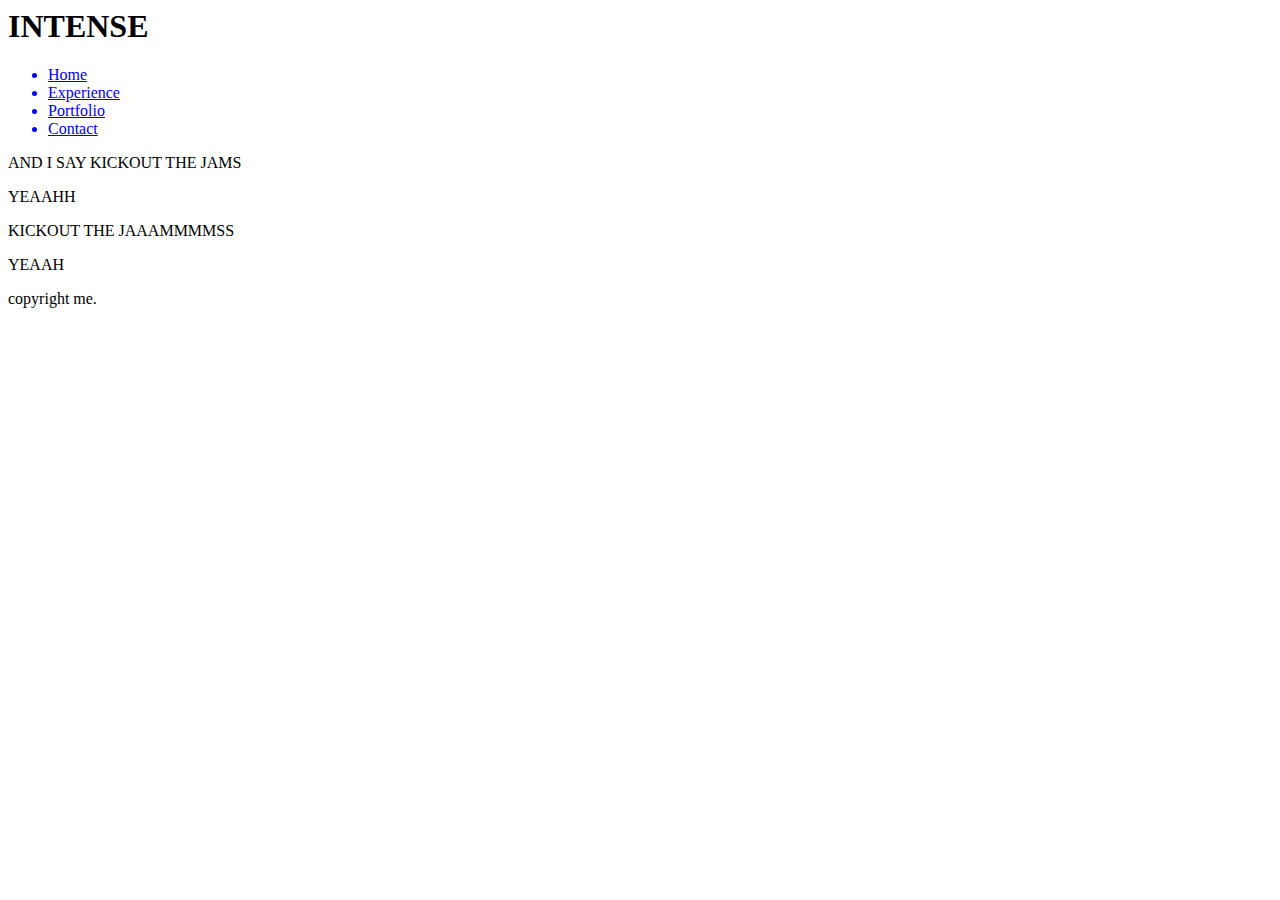
==== index.html @ 3657417d "Update index.html" ====
<!--- DOCTYPE html --->
<html>
<head>
<title>WAW</title>
</head>

<body>
<h1>INTENSE</h1>
<div id ="container">

  <div id="nav">
  
    <ul>
    
      <a href="#pres"><li class="nav-li">Home</li></a>
      <a href="#exp"><li class="nav-li">Experience</li></a>
      <a href="#port"><li class="nav-li">Portfolio</li></a>
      <a href="#cont"><li class="nav-li">Contact</li></a>
      
    
    </ul>
  
  </div>
<!---nav's all over so leave some space, that's what happens with fixed positioning--->
  <div id="content">
  
    <div id="pres">
    
      <div class="text-box"><p>AND I SAY KICKOUT THE JAMS</p></div>
    
    </div>
    
    <div id="exp">
    
      <div class="text-box"><p>YEAAHH</p></div>
    
    </div>
    
    <div id="port">
    
      <div class="text-box"><p>KICKOUT THE JAAAMMMMSS</p></div>
    
    </div>
    
    <div id="cont">
    
      <div class="text-box"><p>YEAAH</p></div>
    
    </div>
  
  </div>
  
  <div id="footer">
  
    <p>copyright me.</p>
  
  </div>

</div>
</body>
</html>
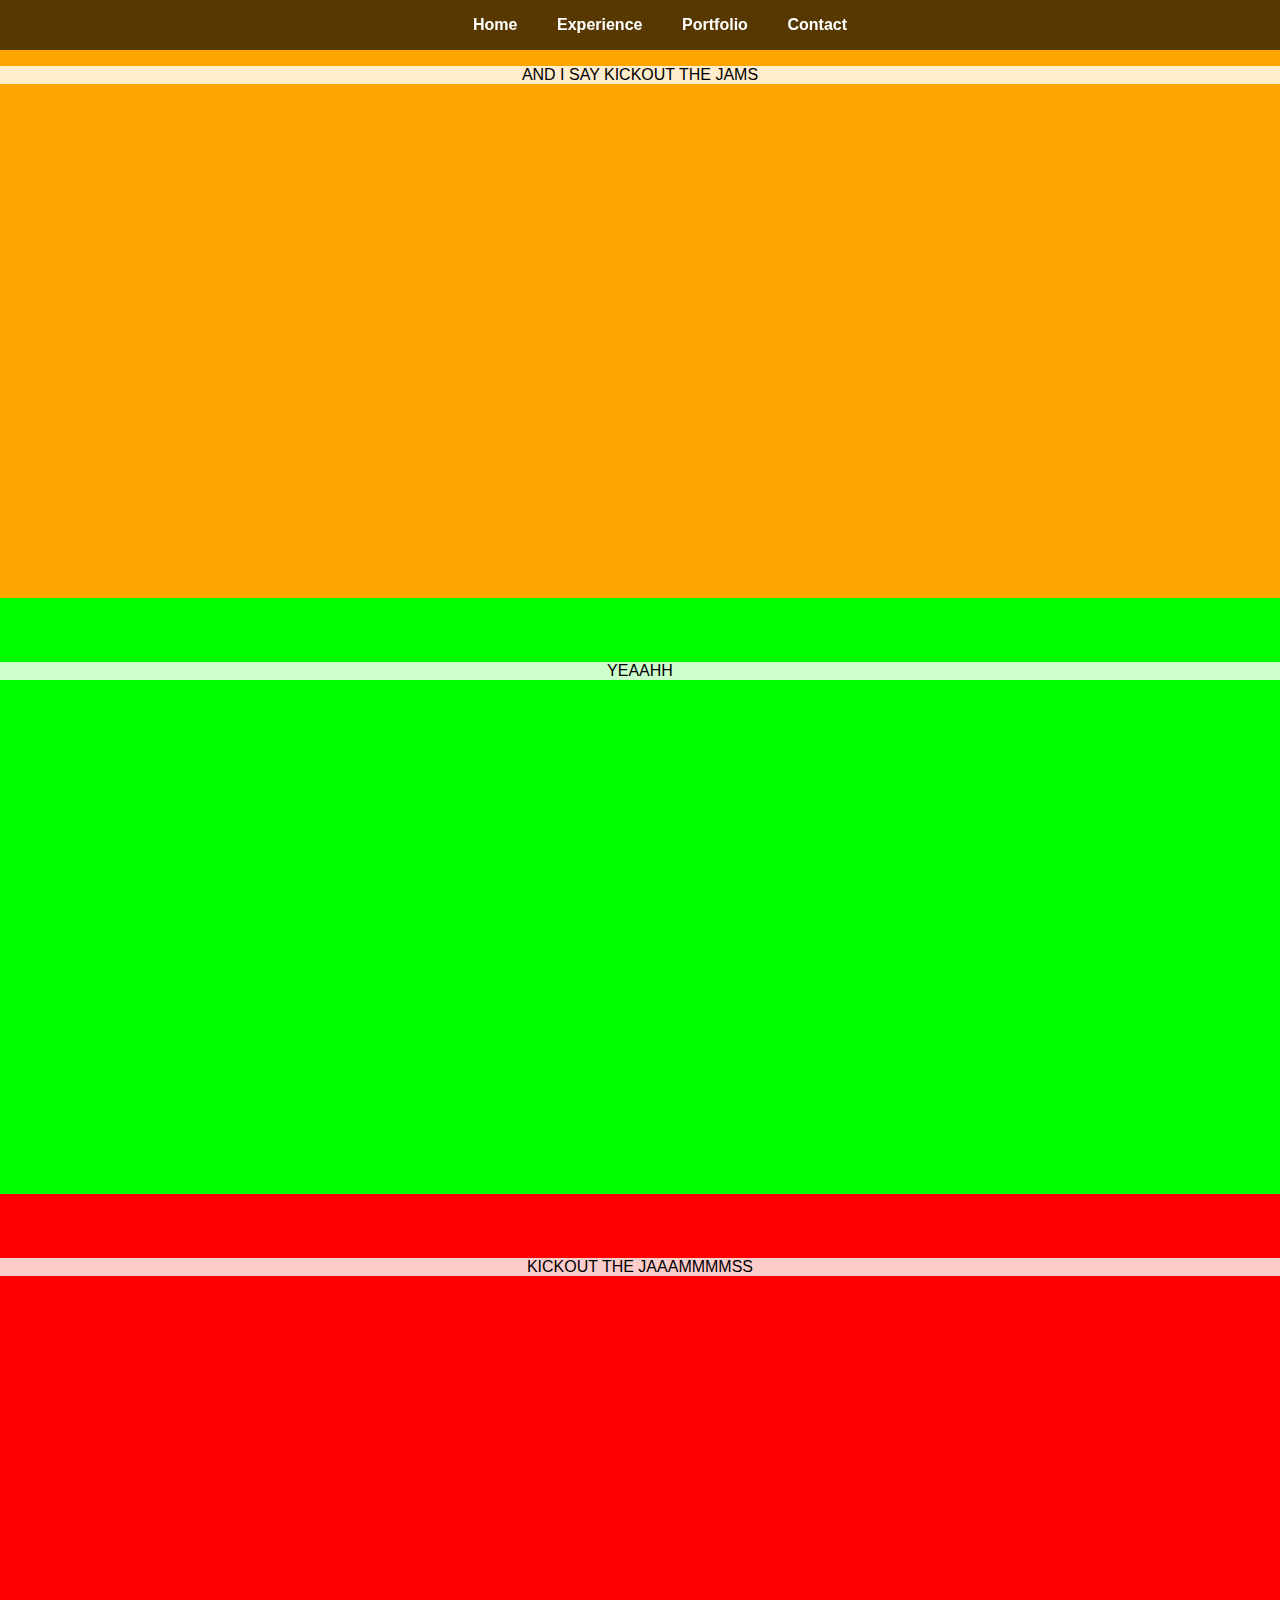
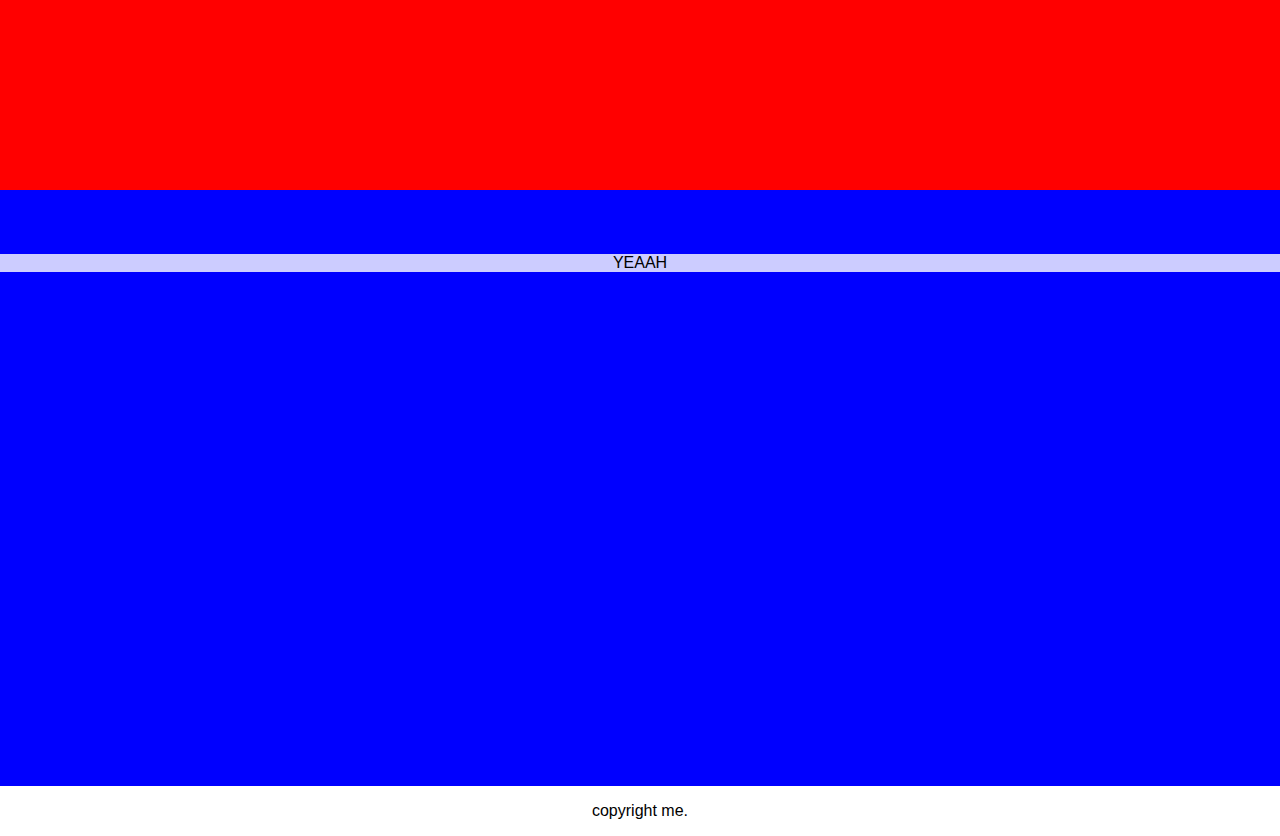
==== commit 488c51b2: "Update index.html" ====
--- a/index.html
+++ b/index.html
@@ -2,10 +2,12 @@
 <html>
 <head>
 <title>WAW</title>
+<link rel="stylesheet" type="text/css" href="style.css">
+<script src="jquery.min.js"></script>
+<script src="script.js"></script>
 </head>
 
 <body>
-<h1>INTENSE</h1>
 <div id ="container">
 
   <div id="nav">
--- a/style.css
+++ b/style.css
@@ -0,0 +1,72 @@
+@keyframes opac{
+  from{opacity:0} to{opacity:1}
+}
+.anim-opacity{ 
+  -webkit-animation: opac 1.5s;
+  animation: opac 1.5s;
+}
+body {
+  margin: 0;
+  text-align: center;
+  font-family: sans-serif;
+  animation: opac 1.5s;
+}
+#container {
+  width: 100%;
+  height: auto;
+}
+#nav {
+  position: fixed;
+  margin-top: 0px;
+  width: 100%;
+  height: auto;
+  color: white;
+  font-weight: bold;
+  background: rgba(0, 0, 0, 0.66);
+  z-index: 10;
+}
+#nav a {
+  color: white;
+  text-decoration: none;
+  transition: background 0.2s;
+}
+#nav a:hover, nav a:focus {
+  text-decoration: underline;
+  background: black;
+}
+# nav a:active {
+  transition: 1s;
+}
+ul{}
+.nav-li {
+  display: inline;
+  padding: 1.1em;
+}
+/******TEST BEGIN**********/
+#pres, #exp, #port, #cont {
+  padding: 3em 0;
+  width: 100%;
+  height: 500px;
+}
+#pres {
+  background: orange;
+}
+#exp {
+  background: #00FF00;
+}
+#port {
+  background: red;
+}
+#cont {
+  background: blue;
+}
+/*********TEST END***********/
+
+.text-box {
+  margin: auto;
+  width: auto;
+  background: rgba(255, 255, 255, 0.8);
+}
+.text-box p {
+  margin: none;
+}
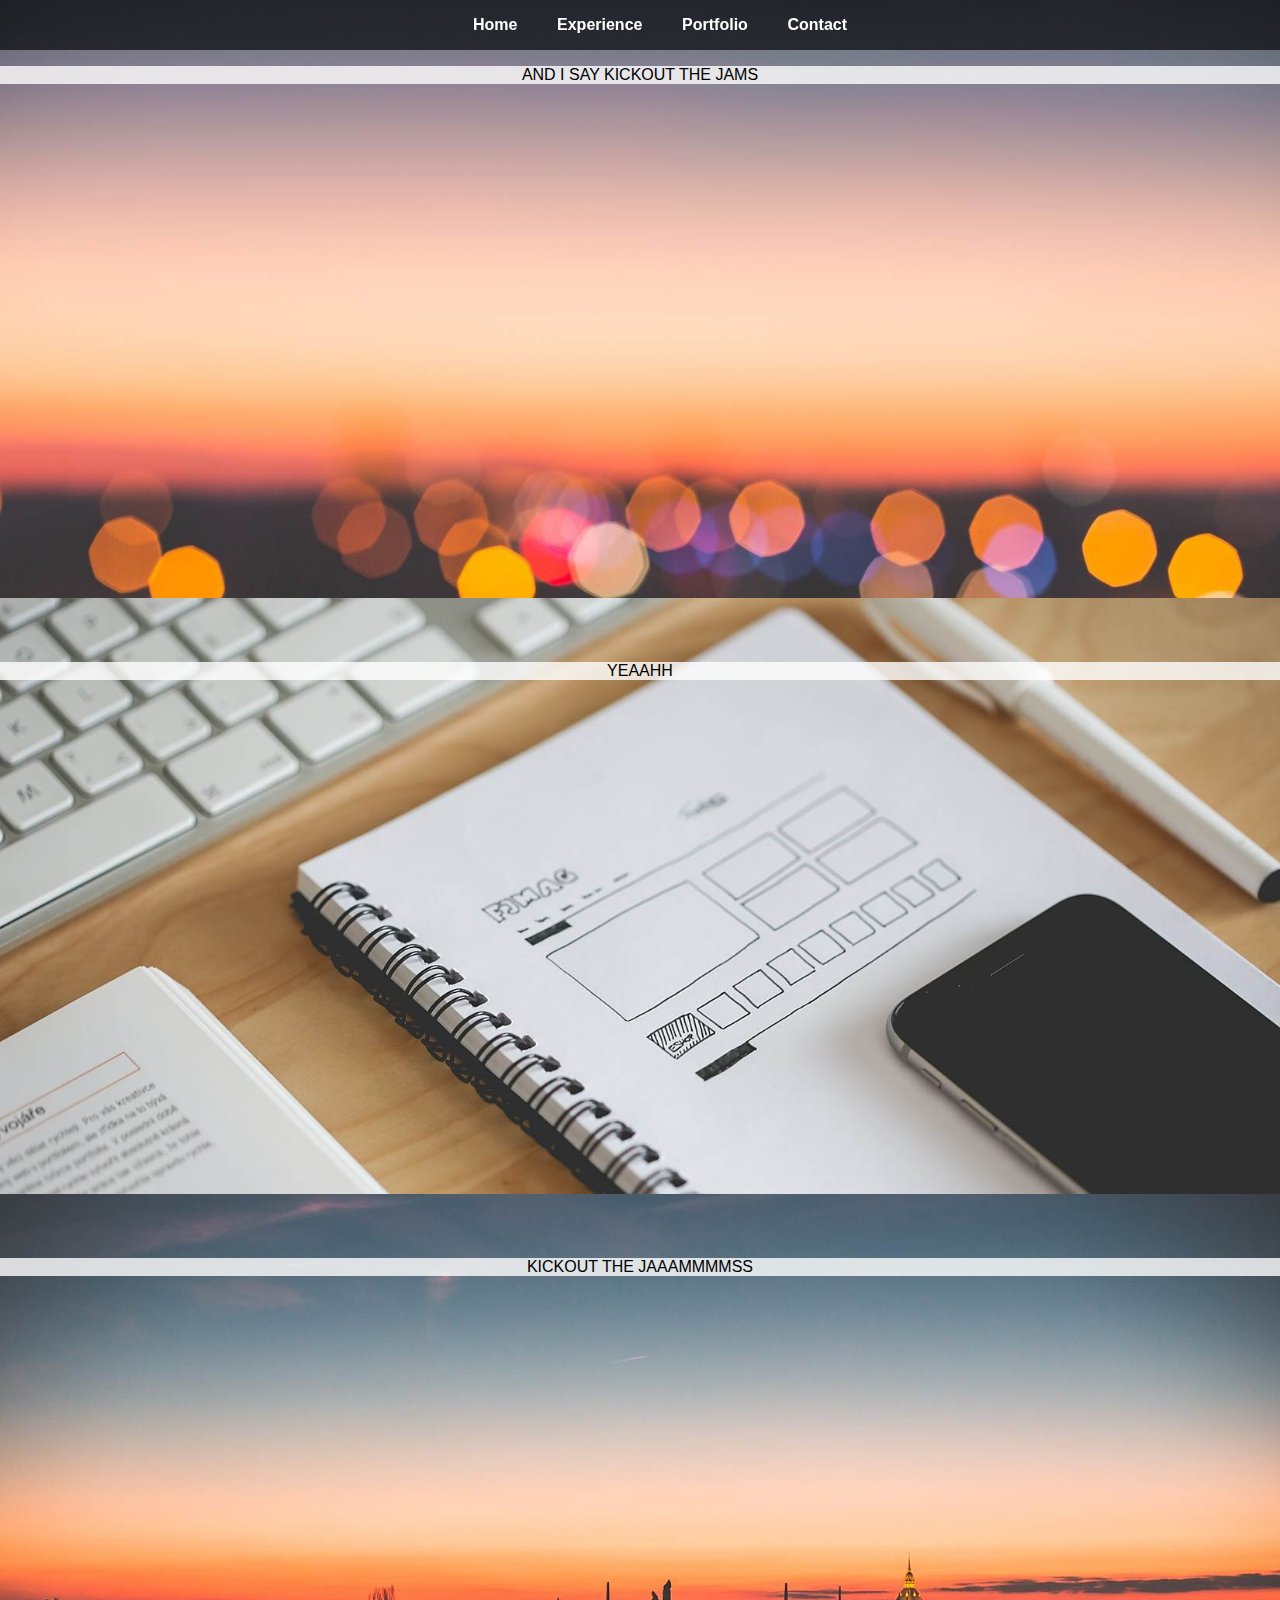
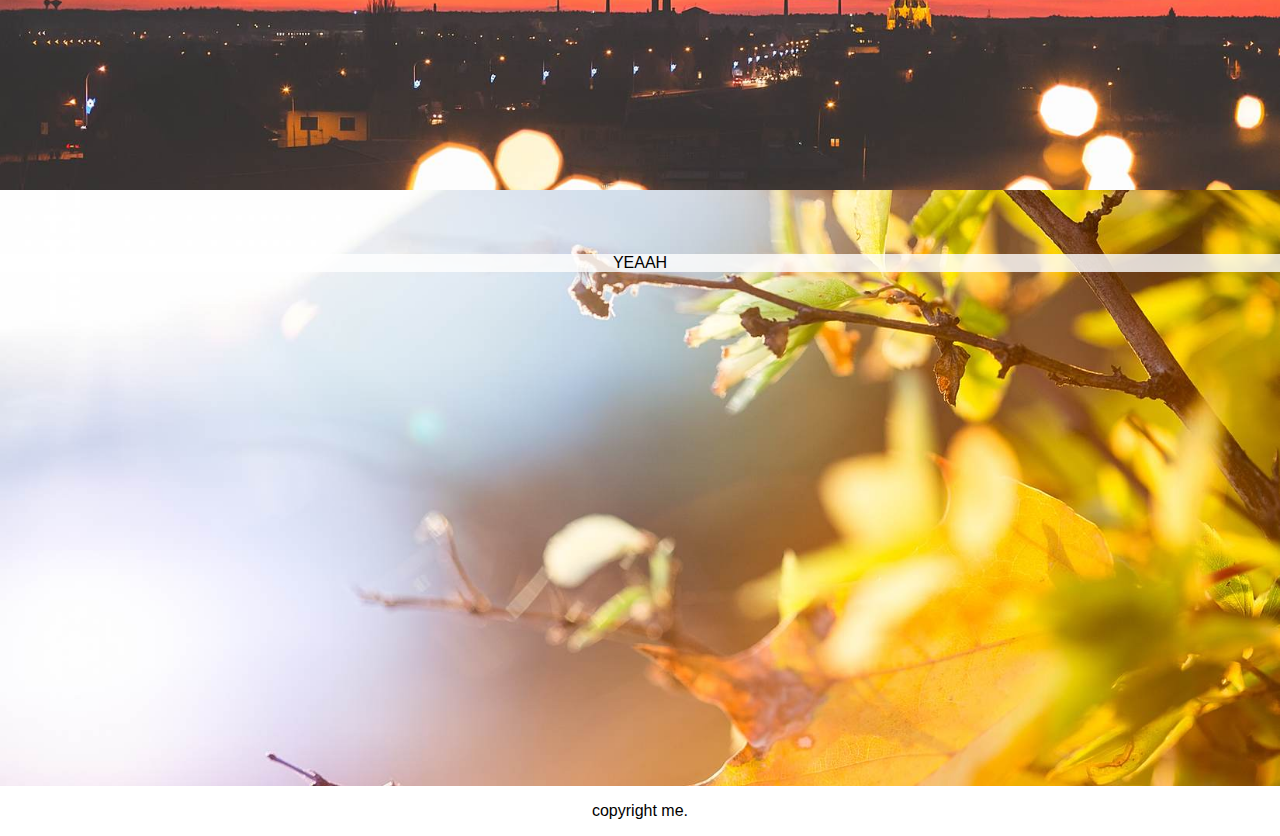
==== commit 3fb94e58: "Update index.html" ====
--- a/index.html
+++ b/index.html
@@ -1,7 +1,7 @@
-<!--- DOCTYPE html --->
+<!-- DOCTYPE html -->
 <html>
 <head>
-<title>WAW</title>
+<title>WAW funny when you don't have a favicon</title>
 <link rel="stylesheet" type="text/css" href="style.css">
 <script src="jquery.min.js"></script>
 <script src="script.js"></script>
@@ -23,7 +23,7 @@
     </ul>
   
   </div>
-<!---nav's all over so leave some space, that's what happens with fixed positioning--->
+<!--funky (and not by the way it smells)-->
   <div id="content">
   
     <div id="pres">
--- a/style.css
+++ b/style.css
@@ -9,9 +9,10 @@
   margin: 0;
   text-align: center;
   font-family: sans-serif;
-  animation: opac 1.5s;
+  /*animation: opac 1.5s;*/
 }
 #container {
+  margin: 0;
   width: 100%;
   height: auto;
 }
@@ -49,24 +50,31 @@
   height: 500px;
 }
 #pres {
-  background: orange;
+  background-image: url("pres.jpg");
+  background-size: cover;
+  background-color: #000000;
 }
 #exp {
-  background: #00FF00;
+  background-image: url("about.jpg");
+  background-size: cover;
+  background-color: #FFFFFF;
 }
 #port {
-  background: red;
+  background-image: url("port.jpg");
+  background-size: cover;
+  background-color: #000000;
 }
 #cont {
-  background: blue;
+  background-image: url("contact.jpg");
+  background-size: cover;
+  background-color: #FFFFFF;
 }
 /*********TEST END***********/
 
 .text-box {
-  margin: auto;
-  width: auto;
+  /*margin: auto;
+  width: auto;*/
   background: rgba(255, 255, 255, 0.8);
 }
 .text-box p {
-  margin: none;
 }
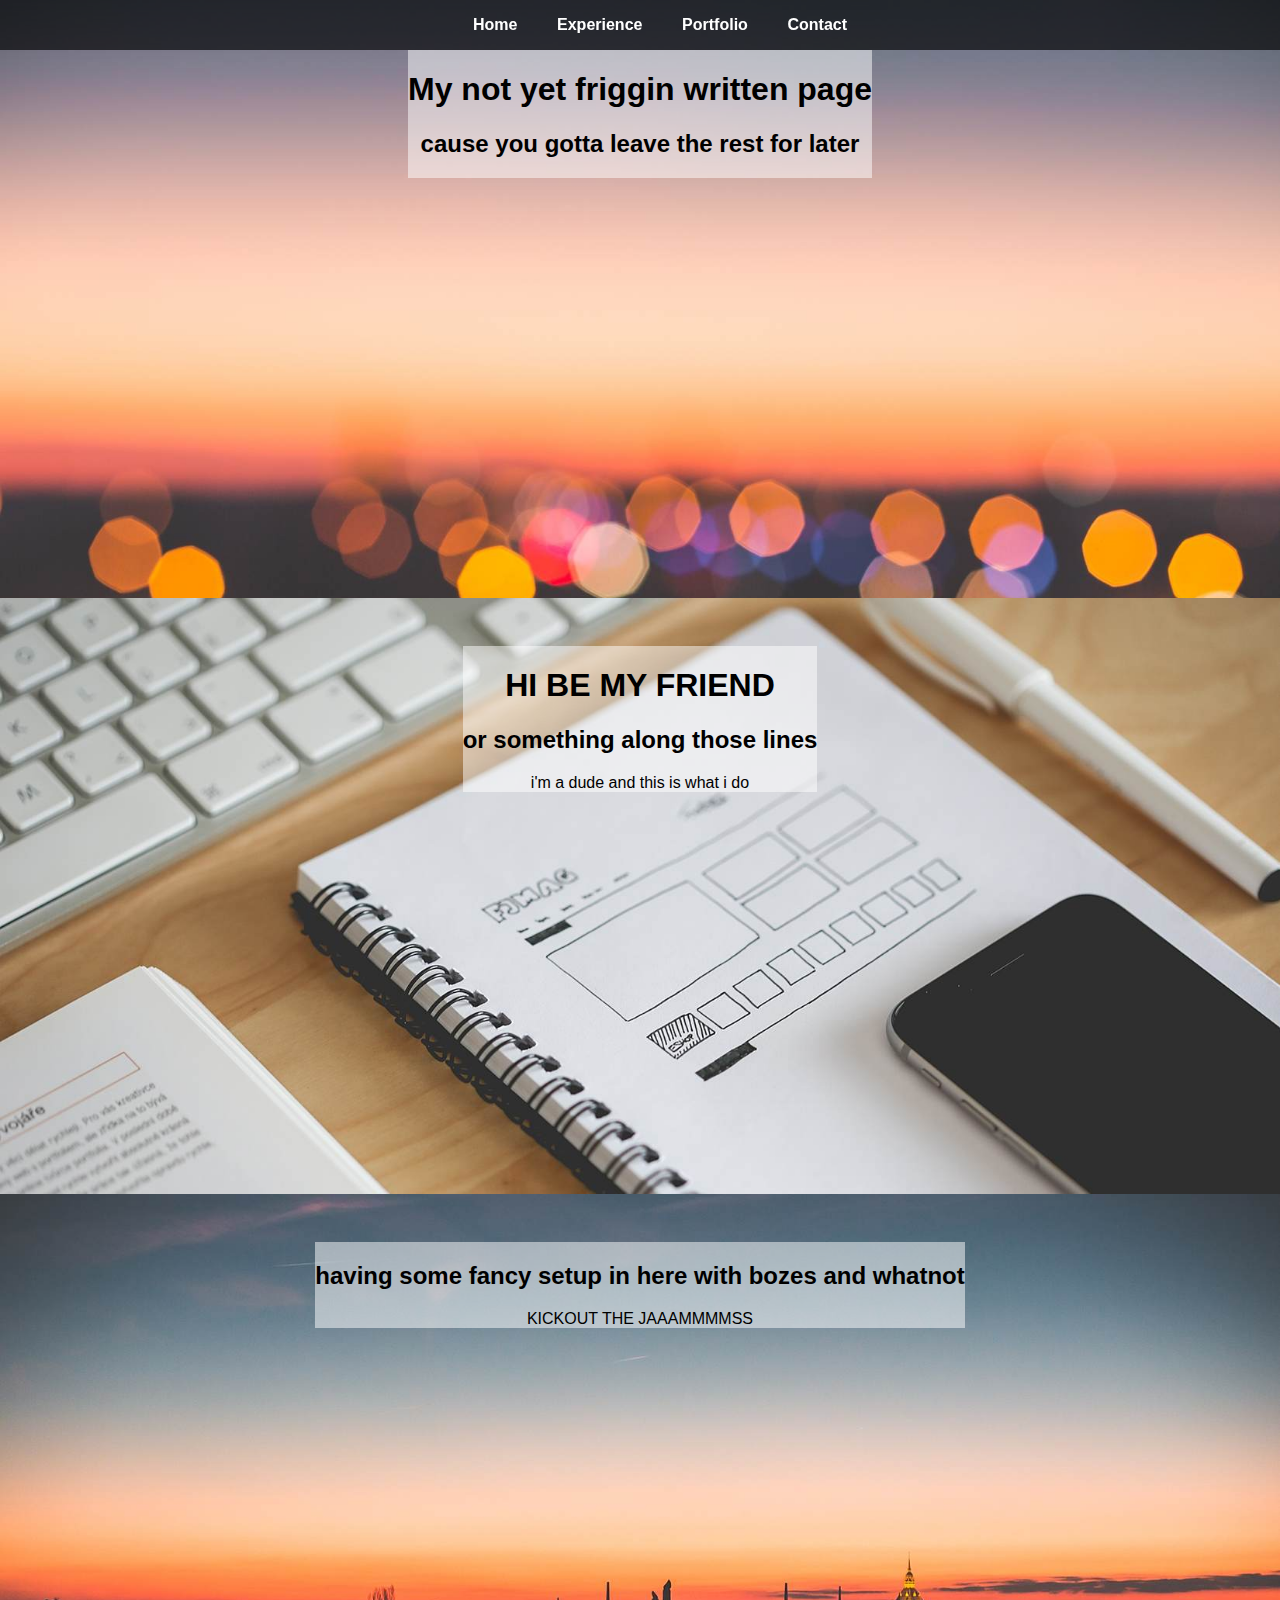
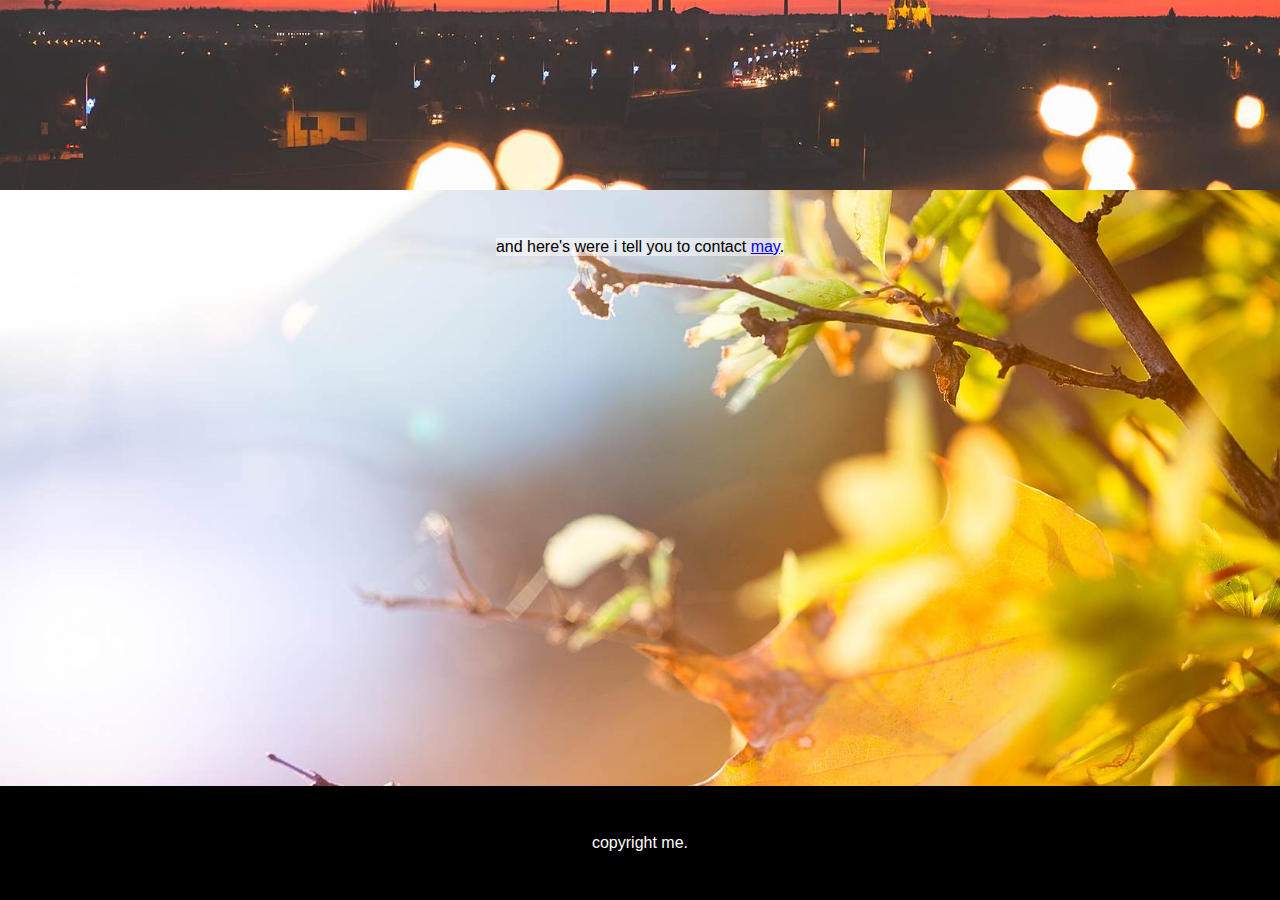
==== commit 0f4e936b: "Update index.html" ====
--- a/index.html
+++ b/index.html
@@ -28,25 +28,25 @@
   
     <div id="pres">
     
-      <div class="text-box"><p>AND I SAY KICKOUT THE JAMS</p></div>
+      <div class="text-box"><h1>My not yet friggin written page</h1><h2>cause you gotta leave the rest for later</h2></div>
     
     </div>
     
     <div id="exp">
     
-      <div class="text-box"><p>YEAAHH</p></div>
+      <div class="text-box"><h1>HI BE MY FRIEND</h1><h2>or something along those lines</h2><p>i'm a dude and this is what i do</p></div>
     
     </div>
     
     <div id="port">
     
-      <div class="text-box"><p>KICKOUT THE JAAAMMMMSS</p></div>
+      <div class="text-box"><h2>having some fancy setup in here with bozes and whatnot</h2><p>KICKOUT THE JAAAMMMMSS</p></div>
     
     </div>
     
     <div id="cont">
     
-      <div class="text-box"><p>YEAAH</p></div>
+      <div class="text-box"><p>and here's were i tell you to contact <a href="mailto:I guess I said May, not me">may</a>.</p></div>
     
     </div>
   
--- a/style.css
+++ b/style.css
@@ -6,11 +6,16 @@
   animation: opac 1.5s;
 }
 body {
-  margin: 0;
+  margin: 0px;
   text-align: center;
   font-family: sans-serif;
   /*animation: opac 1.5s;*/
 }
+
+p {
+  padding: 0px;
+}
+
 #container {
   margin: 0;
   width: 100%;
@@ -34,6 +39,7 @@
 #nav a:hover, nav a:focus {
   text-decoration: underline;
   background: black;
+  color: #FF7E00;
 }
 # nav a:active {
   transition: 1s;
@@ -71,10 +77,22 @@
 }
 /*********TEST END***********/
 
+.bbb {
+  color: white;
+  background: rgba(0, 0, 0, 0.5);
+}
+
 .text-box {
-  /*margin: auto;
-  width: auto;*/
-  background: rgba(255, 255, 255, 0.8);
+  display: inline-block;
+  background: rgba(255, 255, 255, 0.5);
 }
 .text-box p {
+  margin: 0px;
+  padding: 0px;
 }
+
+#footer { /*lazy fast setup*/
+  color: white;
+  background: black;
+  padding: 2.5%;
+}
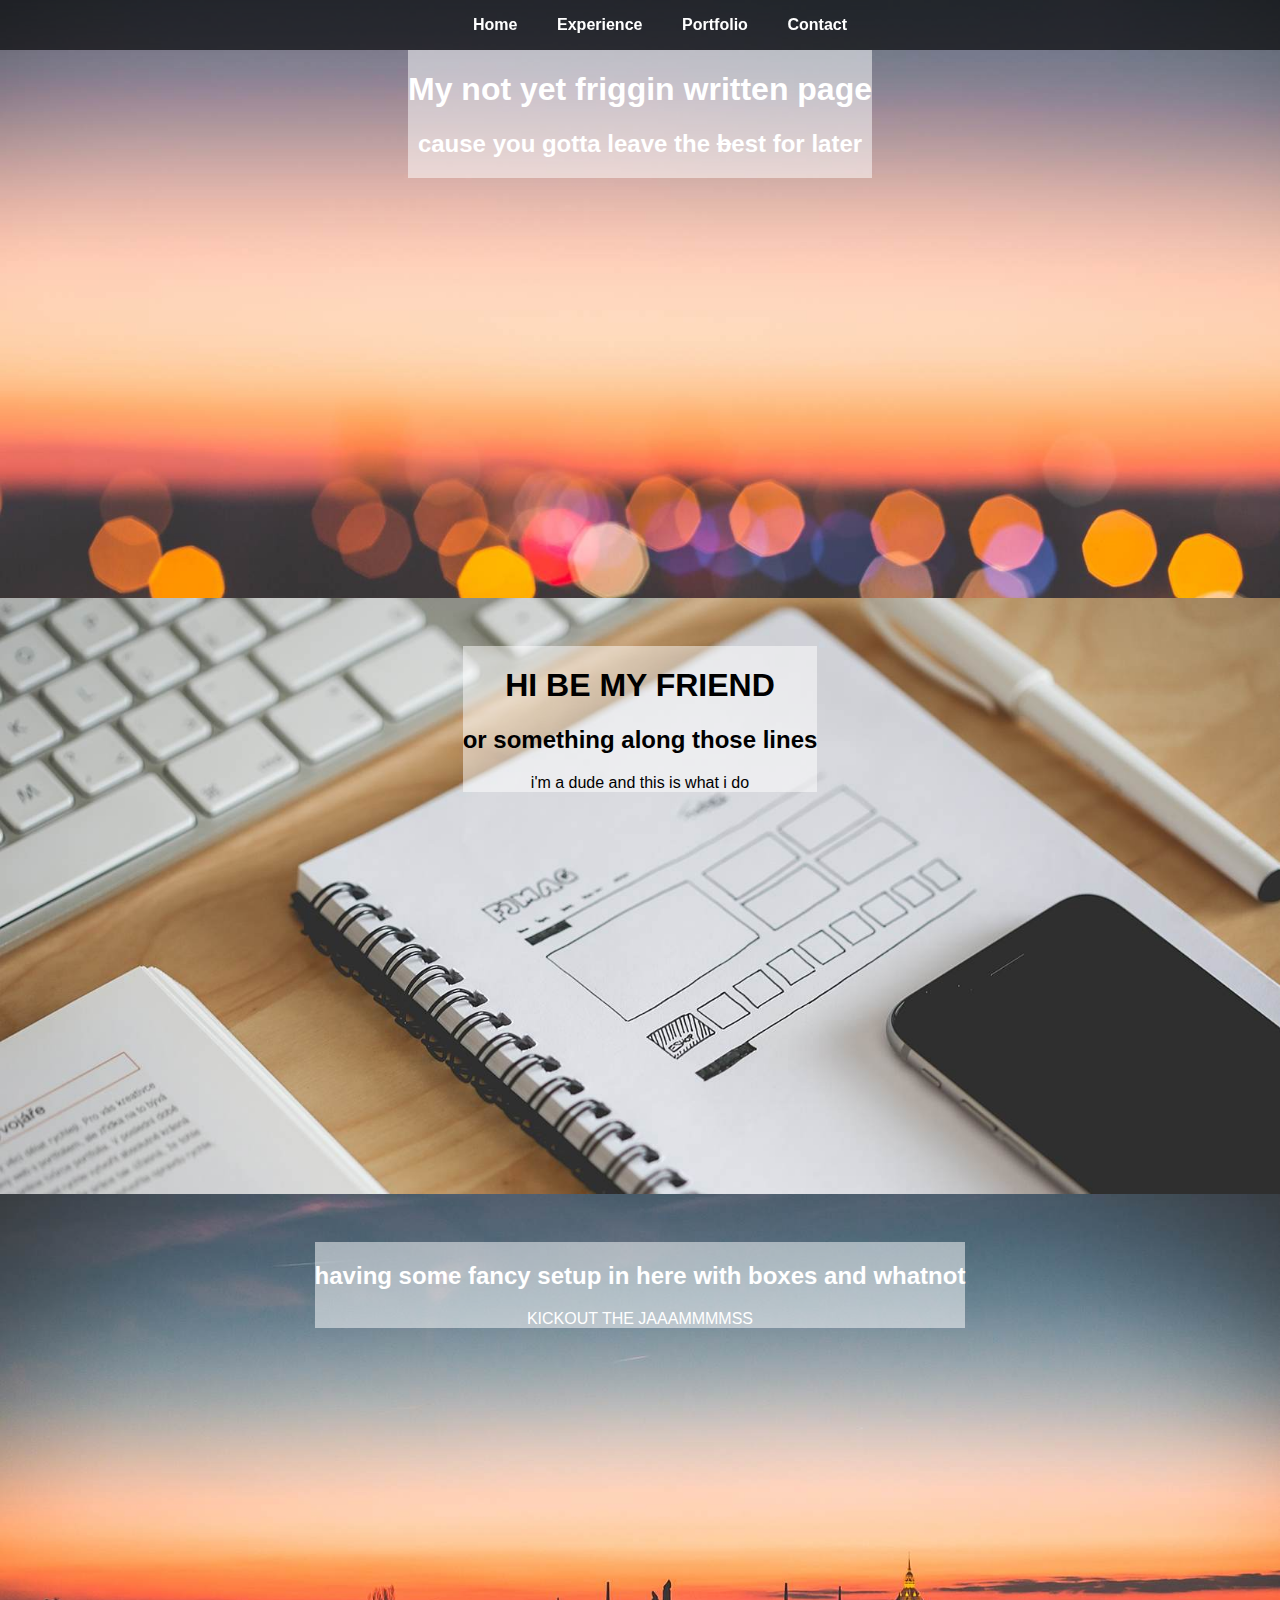
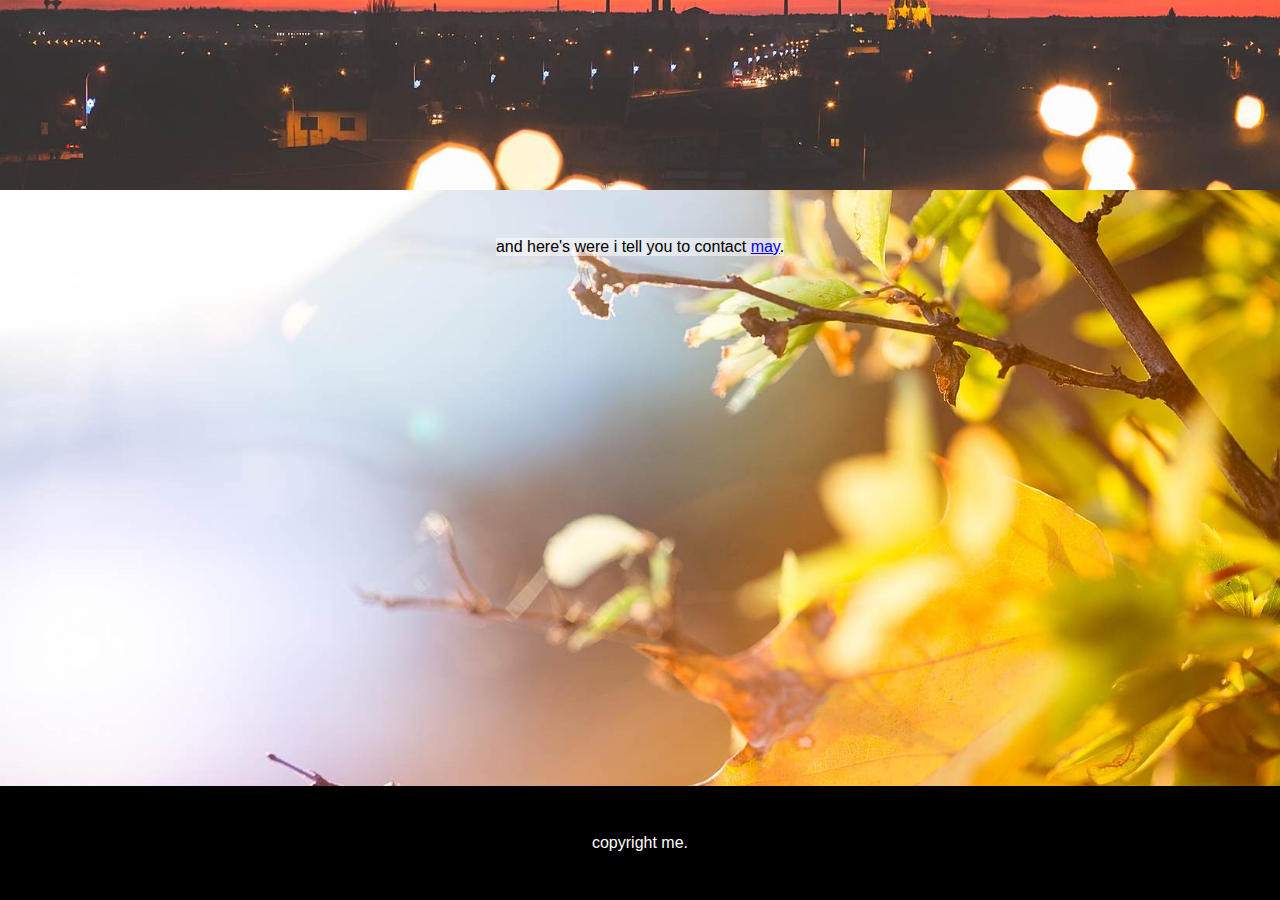
==== commit ac56f5aa: "Update index.html" ====
--- a/index.html
+++ b/index.html
@@ -28,7 +28,7 @@
   
     <div id="pres">
     
-      <div class="text-box"><h1>My not yet friggin written page</h1><h2>cause you gotta leave the rest for later</h2></div>
+      <div class="text-box bbb"><h1>My not yet friggin written page</h1><h2>cause you gotta leave the <s>b</s>est for later</h2></div>
     
     </div>
     
@@ -40,7 +40,7 @@
     
     <div id="port">
     
-      <div class="text-box"><h2>having some fancy setup in here with bozes and whatnot</h2><p>KICKOUT THE JAAAMMMMSS</p></div>
+      <div class="text-box bbb"><h2>having some fancy setup in here with boxes and whatnot</h2><p>KICKOUT THE JAAAMMMMSS</p></div>
     
     </div>
     
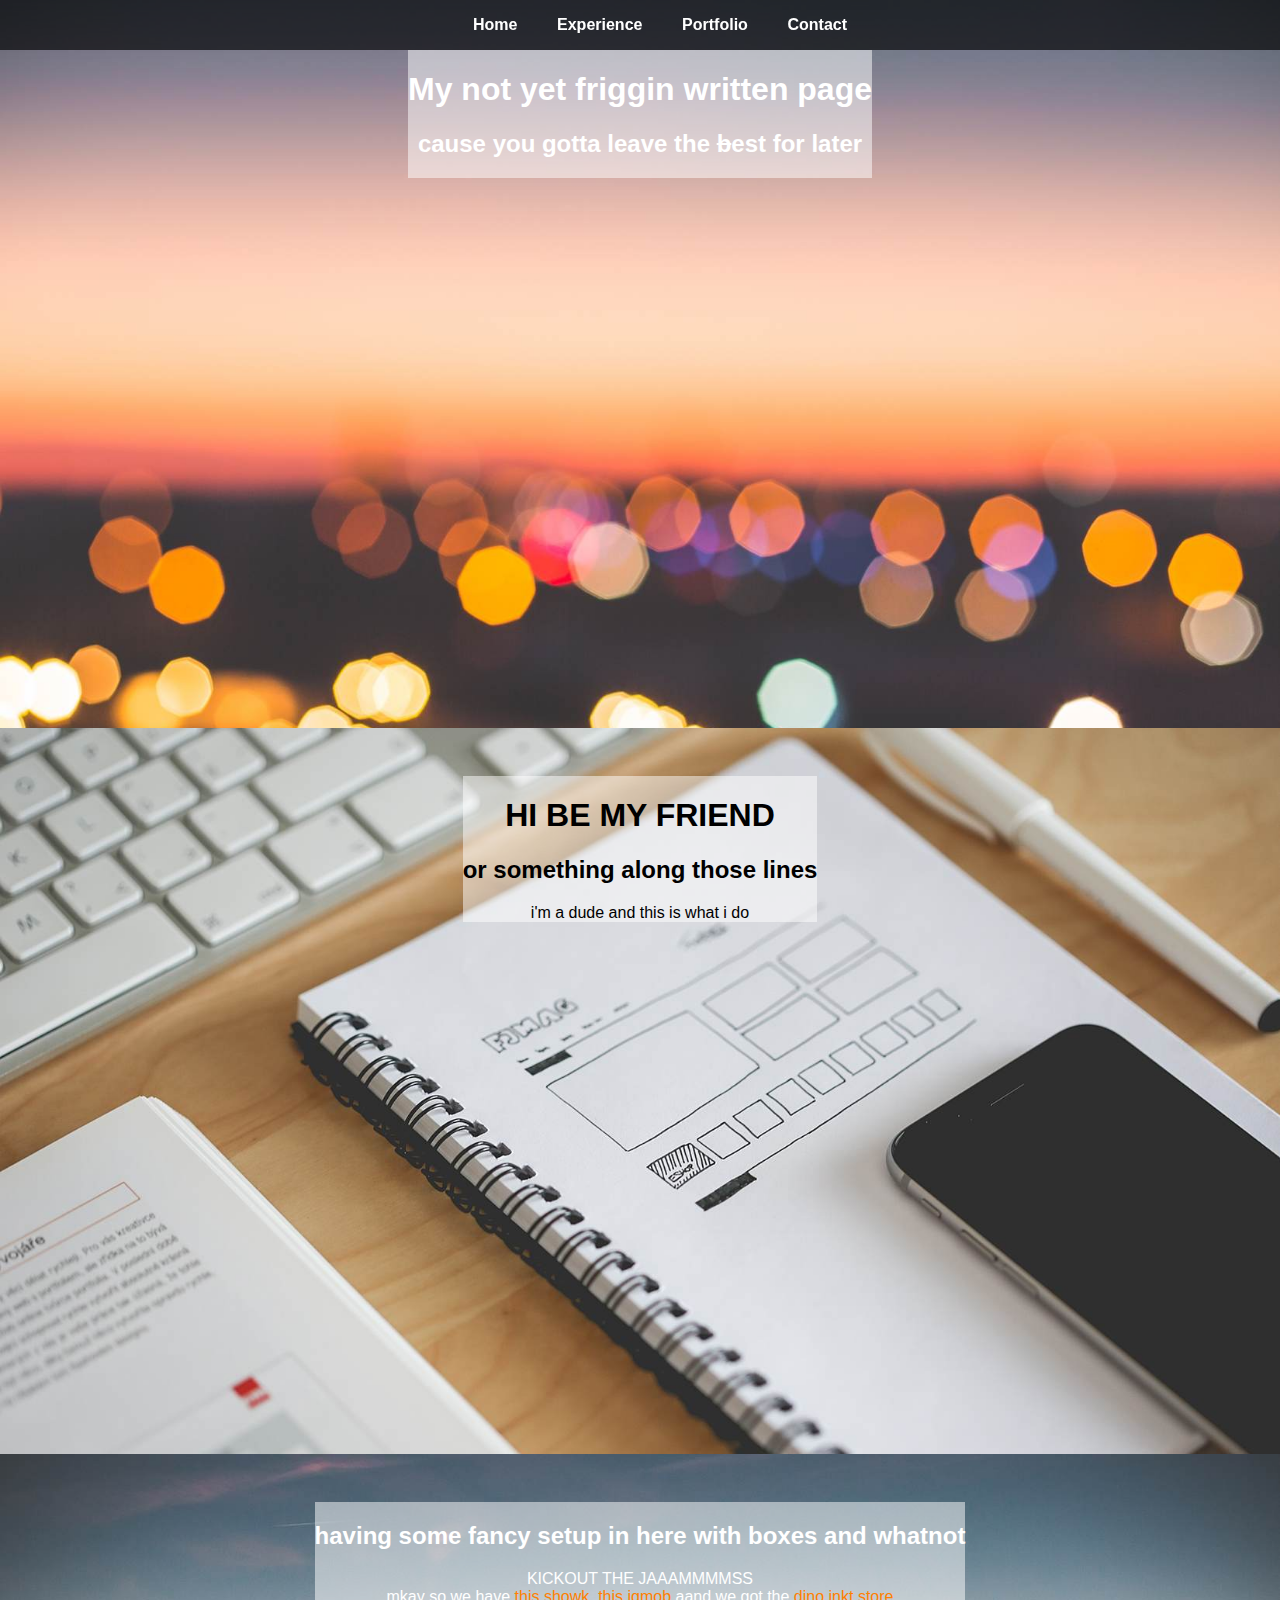
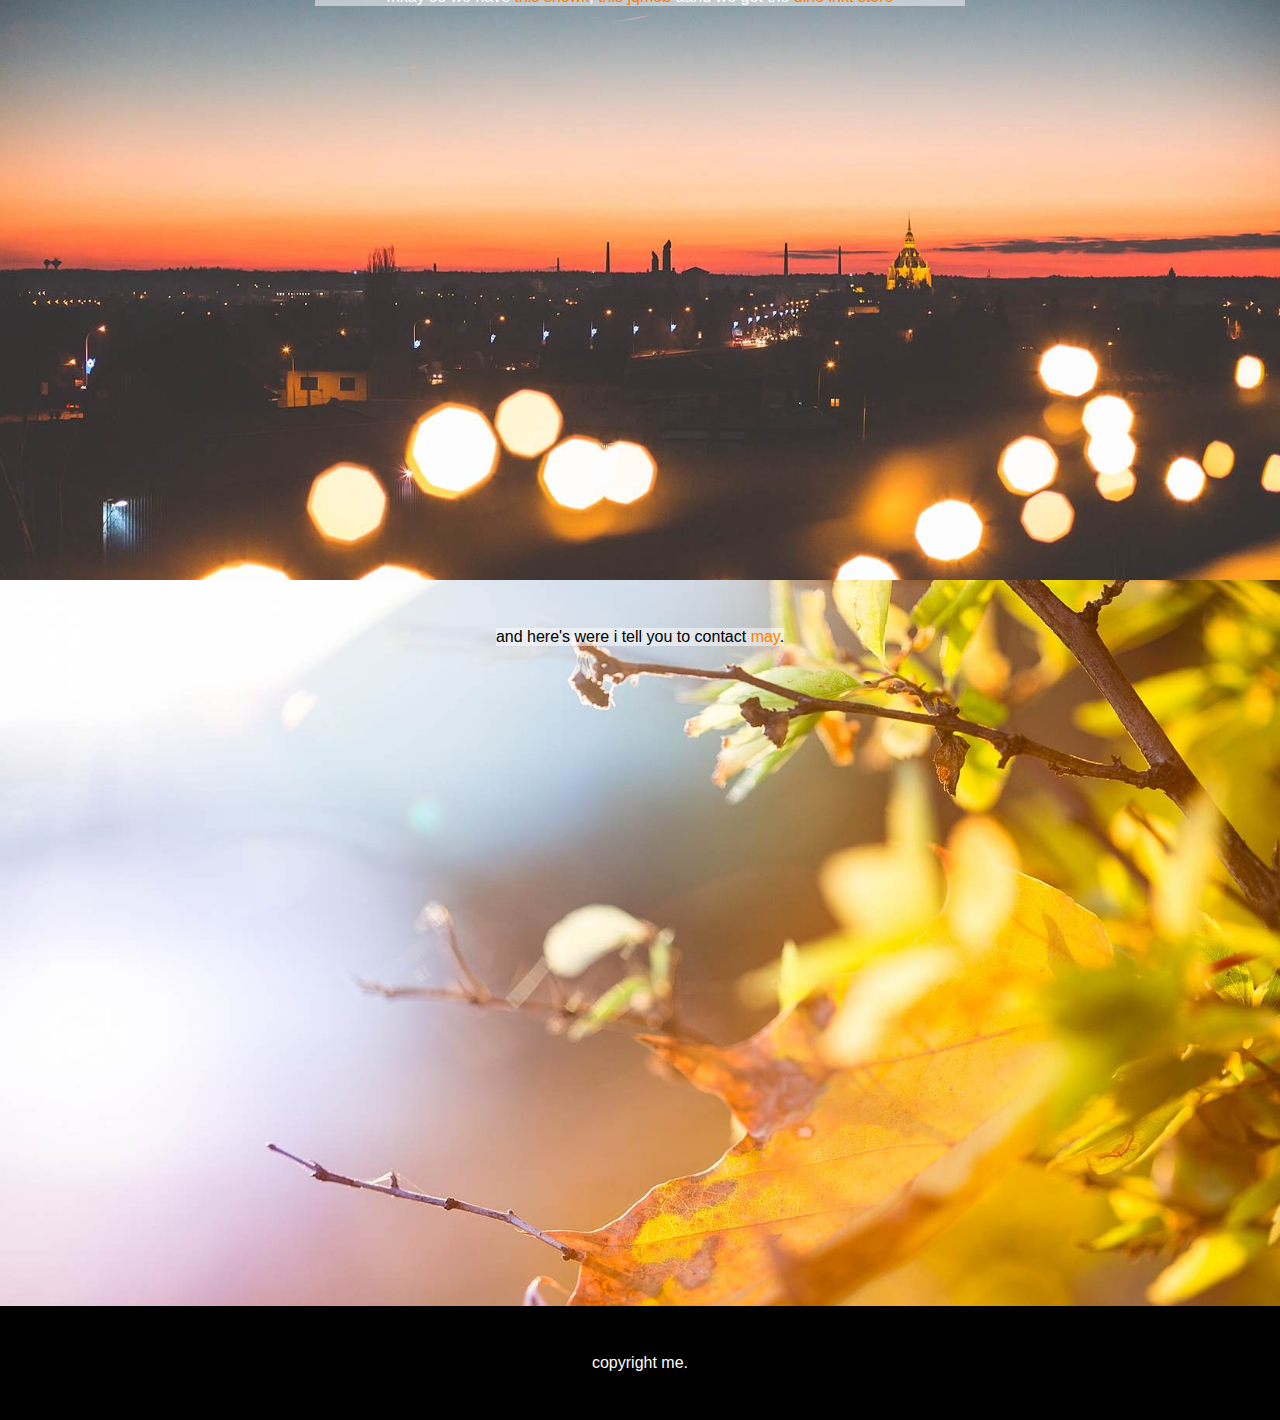
==== commit 4c67deaa: "Update index.html" ====
--- a/index.html
+++ b/index.html
@@ -40,7 +40,7 @@
     
     <div id="port">
     
-      <div class="text-box bbb"><h2>having some fancy setup in here with boxes and whatnot</h2><p>KICKOUT THE JAAAMMMMSS</p></div>
+      <div class="text-box bbb"><h2>having some fancy setup in here with boxes and whatnot</h2><p>KICKOUT THE JAAAMMMMSS</p><p>mkay so we have <a href="/showcase/">this showk</a>, <a href="/jqmobsample/">this jqmob</a> aand we got the <a href="/angularsample/">dino inkt store</a></p></div>
     
     </div>
     
--- a/style.css
+++ b/style.css
@@ -5,6 +5,17 @@
   -webkit-animation: opac 1.5s;
   animation: opac 1.5s;
 }
+
+a {
+  color: #FF7F00;
+  text-decoration: none;
+}
+
+a:hover, a:focus {
+  color: #DD4D00;
+  text-decoration: underline;
+}
+
 body {
   margin: 0px;
   text-align: center;
@@ -53,7 +64,7 @@
 #pres, #exp, #port, #cont {
   padding: 3em 0;
   width: 100%;
-  height: 500px;
+  height: 70vh;
 }
 #pres {
   background-image: url("pres.jpg");
@@ -83,6 +94,7 @@
 }
 
 .text-box {
+  vertical-align: middle;
   display: inline-block;
   background: rgba(255, 255, 255, 0.5);
 }
